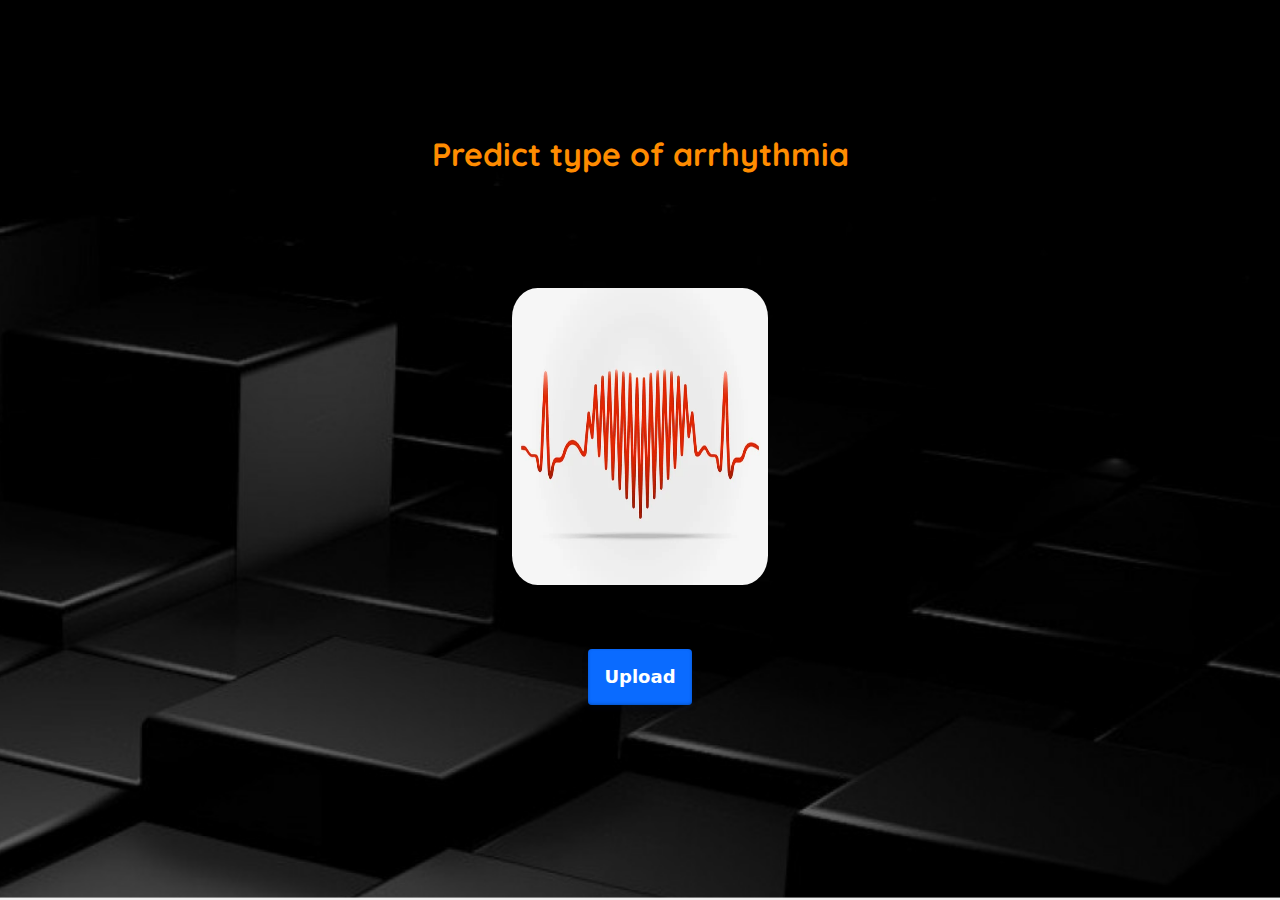
==== Project Development/Sprint 3/assets/index.html @ f014d647 "Added code files for UI" ====
<!doctype html>

<html>
    <head> 
        <meta charset="utf-8">
        <meta name="description" content="Predicts type of arrythmia">
        <title>
            Arrythmia predictor
        </title>
        <link rel="icon" href="favicon.ico">  
        <link rel="stylesheet" href="style.css">
        <link rel="preconnect" href="https://fonts.googleapis.com">
        <link rel="preconnect" href="https://fonts.gstatic.com" crossorigin>
        <link href="https://fonts.googleapis.com/css2?family=Quicksand:wght@500&display=swap" rel="stylesheet">

    </head>
    <body>
        <div class="bg">
            <div class="centered">
                <h1>
                    Predict type of arrhythmia
                </h1>
                <img src="preview.jpg" id="preview">
                <label for="upload" class="uploadButton">
                    Upload
                    <input type="file" id="upload" accept="image/*">
                </label>
                <h2 id="outputText">
                </h2>
            </div>
        </div>

        <script src="uploader.js"></script>
    </body>    

</html>
---- Project Development/Sprint 3/assets/style.css ----
html, body {
    height: 100%;
    margin: 0;
}

.bg {
    background-image:url("dark.png");
    height: 100%;
    background-position: center;
    background-repeat: no-repeat;
    background-size: cover;
}

.centered {
    display: flex;
    flex-direction: column;
    align-items: center;
    justify-content: space-around;
    margin: 0;
    height: 100%;
}

h1, h2 {
    color:darkorange;
    font-family: 'Quicksand', sans-serif;
    margin: 0;
}

#outputText {
  color: rebeccapurple;
}

img {
    position: absolute;
    width: 20%;
    height: 33%;
    top: 32%;
    border-radius: 10%;
}


.uploadButton {
  background-color: #0a6bff;
  border-radius: 4px;
  border: 0;
  box-shadow: rgba(1,60,136,.5) 0 -1px 3px 0 inset,rgba(0,44,97,.1) 0 3px 6px 0;
  box-sizing: border-box;
  color: #fff;
  cursor: pointer;
  display: block;
  top: 23%;
  font-family: "Space Grotesk",-apple-system,system-ui,"Segoe UI",Roboto,Helvetica,Arial,sans-serif,"Apple Color Emoji","Segoe UI Emoji","Segoe UI Symbol";
  font-size: 18px;
  font-weight: 700;
  line-height: 24px;
  margin: 0;
  position: relative;
  text-align: center;
  user-select: none;
  -webkit-user-select: none;
  touch-action: manipulation;
  vertical-align: baseline;
  transition: all .2s cubic-bezier(.22, .61, .36, 1);
}

.uploadButton:hover {
  background-color: #065dd8;
  transform: translateY(-2px);
}

@media (min-width: 16px) {
  .uploadButton {
    padding: 16px;
    min-width: 16px;
  }
}

input {
  display: none;
}

#outputText {
  display: block;
  top: 1%;
}
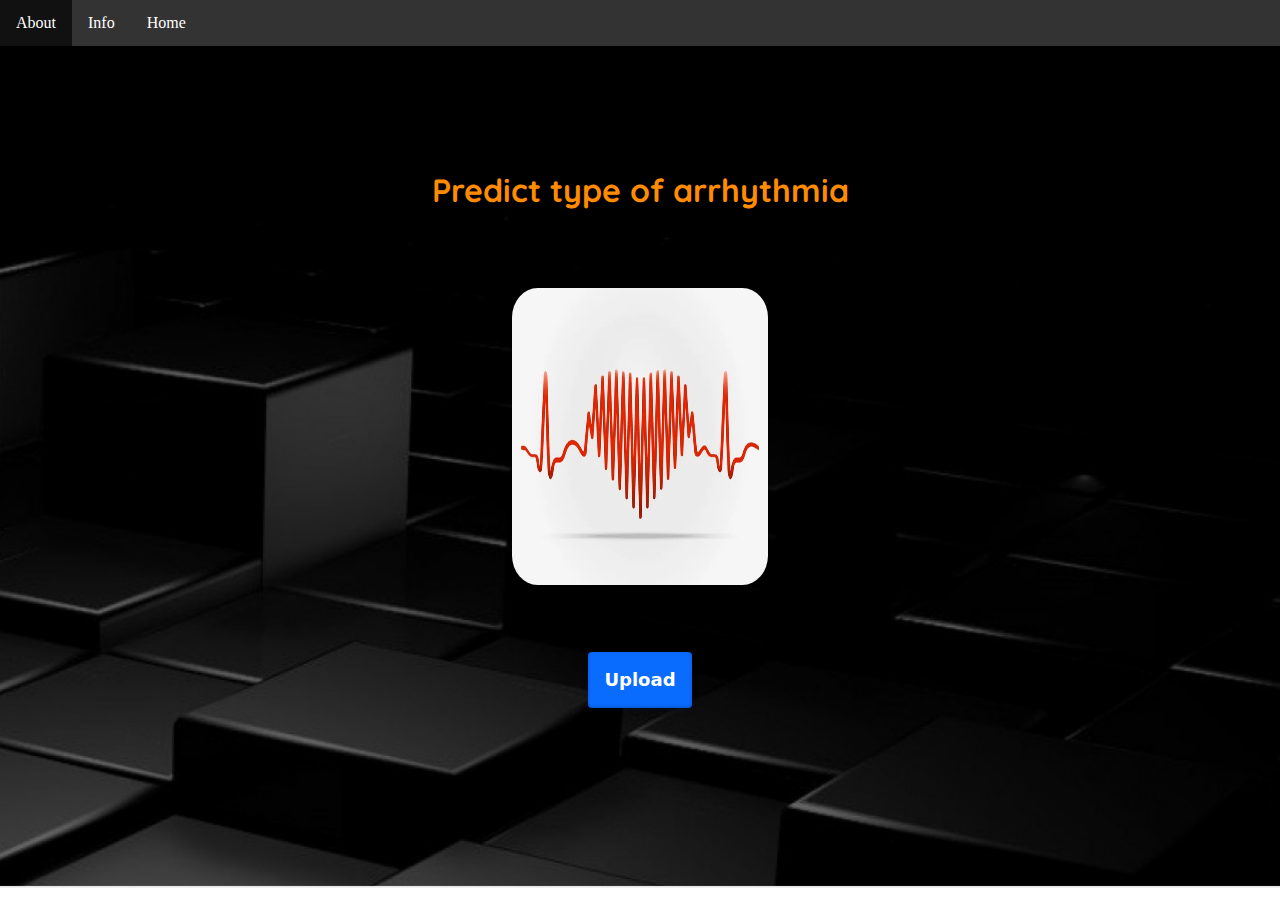
==== commit 63649017: "Added navbar and animation effects" ====
--- a/Project Development/Sprint 3/assets/index.html
+++ b/Project Development/Sprint 3/assets/index.html
@@ -15,6 +15,11 @@
 
     </head>
     <body>
+        <ul>
+            <li><a class="active" href="about">About</a></li>
+            <li><a href="info">Info</a></li>
+            <li><a href="/">Home</a></li>
+        </ul>
         <div class="bg">
             <div class="centered">
                 <h1>
@@ -25,6 +30,8 @@
                     Upload
                     <input type="file" id="upload" accept="image/*">
                 </label>
+                <div id="loader">
+                </div>
                 <h2 id="outputText">
                 </h2>
             </div>
--- a/Project Development/Sprint 3/assets/style.css
+++ b/Project Development/Sprint 3/assets/style.css
@@ -5,7 +5,7 @@
 
 .bg {
     background-image:url("dark.png");
-    height: 100%;
+    height: 93.5%;
     background-position: center;
     background-repeat: no-repeat;
     background-size: cover;
@@ -82,4 +82,43 @@
 #outputText {
   display: block;
   top: 1%;
+}
+
+ul {
+  list-style-type: none;
+  margin: 0;
+  padding: 0;
+  overflow: hidden;
+  background-color: #333;
+}
+
+li {
+  float: left;
+}
+
+li a {
+  display: block;
+  color: white;
+  text-align: center;
+  padding: 14px 16px;
+  text-decoration: none;
+}
+
+li a:hover {
+  background-color: #111;
+}
+
+#loader {
+  border: 8px solid #f3f3f3; /* Light grey */
+  border-top: 8px solid #3498db; /* Blue */
+  border-radius: 50%;
+  width: 50px;
+  height: 50px;
+  animation: spin 1s linear infinite;
+  display: none;
+}
+
+@keyframes spin {
+  0% { transform: rotate(0deg); }
+  100% { transform: rotate(360deg); }
 }